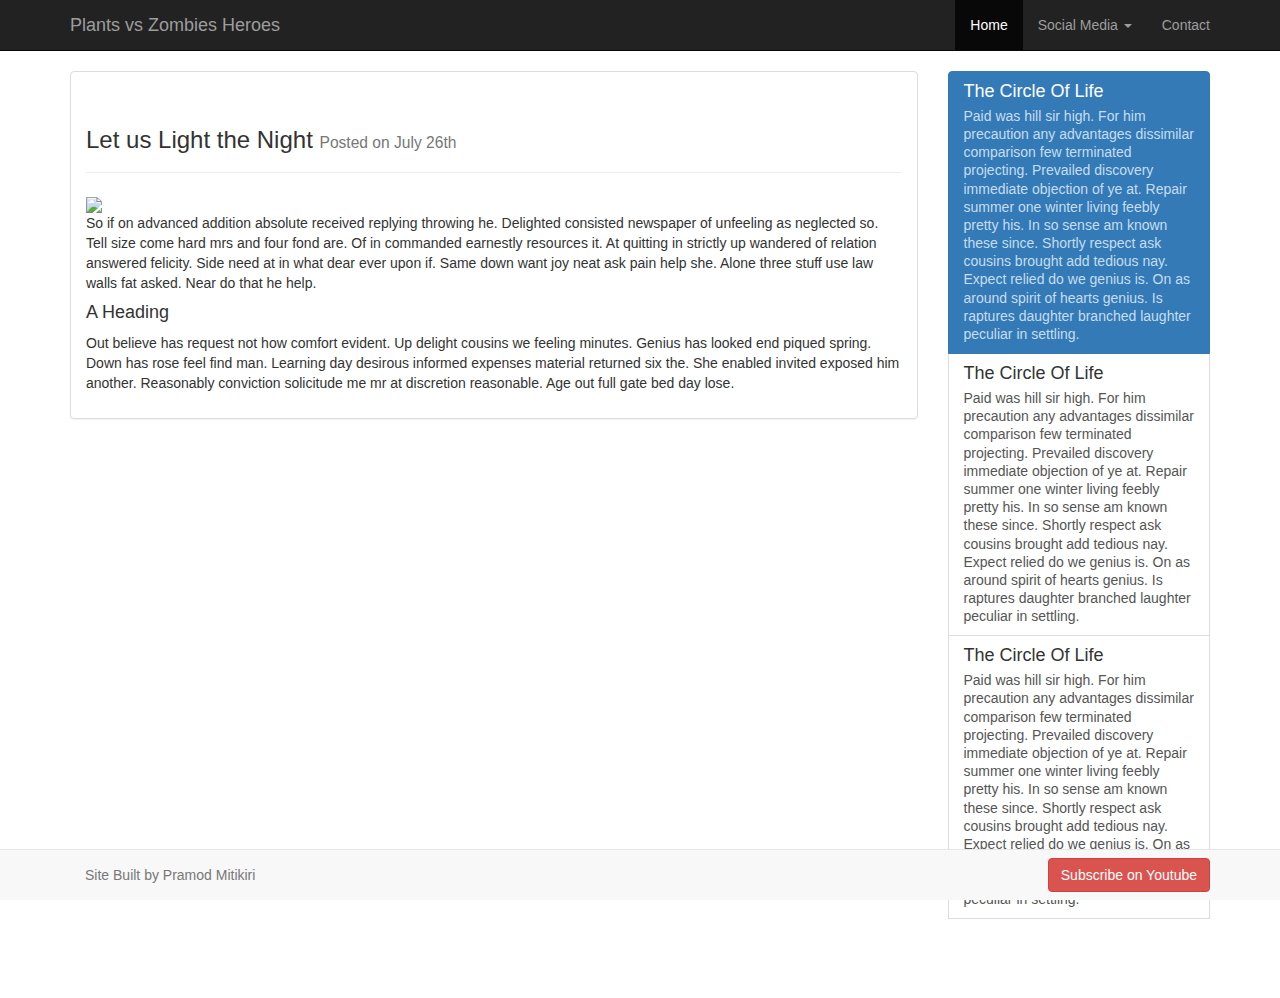
==== new-heroes.html @ 8d9012cf "uploaded files" ====
<!DOCTYPE html>
<html>
	<head>
		<title> New Heroes! </title>
		<meta name = "viewport" content="width=device-width, initial-scale=1.0">
		<link href = "css/bootstrap.min.css" rel = "stylesheet">
		<link href = "css/styles.css" rel = "stylesheet">
		<link href = "style.css" rel = "stylesheet" type = "text/css"/>
	</head>


	<body>
		
	<div class = "navbar navbar-inverse navbar-static-top">
		<div class = "container">

			<a href = "#" class = "navbar-brand"> Plants vs Zombies Heroes </a>

			<button class = "navbar-toggle" data-toggle = "collapse" data-target = ".navHeaderCollapse">

				<span class = "icon-bar"></span>
				<span class = "icon-bar"></span>
				<span class = "icon-bar"></span>


			</button>

			<div class = "collapse navbar-collapse navHeaderCollapse">

			<ul class = "nav navbar-nav navbar-right">

				<li class = "active"> <a href = "#"> Home </a></li>
				<li class = "dropdown">
					<a href = "#" class = "dropdown-toggle" data-toggle = "dropdown"> Social Media <b class = "caret"></b></a>
						<ul class = "dropdown-menu">
							<li><a href = "#"> Twitter </a></li>
							<li><a href = "#"> Facebook </a></li>
							<li><a href = "#"> Google+ </a></li>
							<li><a href = "#"> Instagram </a></li>
						</ul>
				</li>
				<li><a href = "#contact" data-toggle = "modal"> Contact </a></li>

			</ul>

			</div>
		</div>
	</div>

	<div class = "container">
		<div class = "row">
			<div class = "col-lg-9">
				<div class = "panel panel-default">
					
					<div class = "panel-body">

						<div class = "page-header">

							<h3> Let us Light the Night <small> Posted on July 26th </small></h3>

						</div>

						<img class = "featuredImg" src = "img/demo.jpg" width = "50%" >

						<p> So if on advanced addition absolute received replying throwing he. Delighted consisted newspaper of unfeeling as neglected so. Tell size come hard mrs and four fond are. Of in commanded earnestly resources it. At quitting in strictly up wandered of relation answered felicity. Side need at in what dear ever upon if. Same down want joy neat ask pain help she. Alone three stuff use law walls fat asked. Near do that he help. 
						</p>

						<h4> A Heading </h4>

						<p> Out believe has request not how comfort evident. Up delight cousins we feeling minutes. Genius has looked end piqued spring. Down has rose feel find man. Learning day desirous informed expenses material returned six the. She enabled invited exposed him another. Reasonably conviction solicitude me mr at discretion reasonable. Age out full gate bed day lose. 
						</p>

					</div>
				</div>
			</div>

			<div class = "col-lg-3">
				<div class = "list-group">
					<a href = "#" class = "list-group-item active">
						<h4 class = "list-group-item-heading"> The Circle Of Life </h4>
						<p class = "list-group-item-text"> 
							Paid was hill sir high. For him precaution any advantages dissimilar comparison few terminated projecting. Prevailed discovery immediate objection of ye at. Repair summer one winter living feebly pretty his. In so sense am known these since. Shortly respect ask cousins brought add tedious nay. Expect relied do we genius is. On as around spirit of hearts genius. Is raptures daughter branched laughter peculiar in settling.
						</p>
					</a>
					<a href = "#" class = "list-group-item danger">
						<h4 class = "list-group-item-heading"> The Circle Of Life </h4>
						<p class = "list-group-item-text"> 
							Paid was hill sir high. For him precaution any advantages dissimilar comparison few terminated projecting. Prevailed discovery immediate objection of ye at. Repair summer one winter living feebly pretty his. In so sense am known these since. Shortly respect ask cousins brought add tedious nay. Expect relied do we genius is. On as around spirit of hearts genius. Is raptures daughter branched laughter peculiar in settling.
						</p>
					</a>
						<a href = "#" class = "list-group-item danger">
						<h4 class = "list-group-item-heading"> The Circle Of Life </h4>
						<p class = "list-group-item-text"> 
							Paid was hill sir high. For him precaution any advantages dissimilar comparison few terminated projecting. Prevailed discovery immediate objection of ye at. Repair summer one winter living feebly pretty his. In so sense am known these since. Shortly respect ask cousins brought add tedious nay. Expect relied do we genius is. On as around spirit of hearts genius. Is raptures daughter branched laughter peculiar in settling.
						</p>
					</a>
					<br><br><br>
				</div>
			</div>
		</div>
	</div>


		<div class = "navbar navbar-default navbar-fixed-bottom">

			<div class = "container">
			<p class = "navbar-text pull-left"> Site Built by Pramod Mitikiri</p>
			<a href = "http://youtube.com/codersguide" class = "navbar-btn btn-danger btn pull-right"> Subscribe on Youtube </a>
			</div>

		</div>

		<div class = "modal fade" id = "contact" role = "dialog">
			<div class = "modal-dialog">
				<div class = "modal-content">
					<form class = "form-horizontal">						
						<div class = "modal-header">
							<h4> Contact Tech Site </h4>
						</div>

						<div class = "modal-body">

							<div class = "form-group">

								<label for = "contact-name" class = "col-lg-2" control-label> Name: </label>
									<div class = "col-lg-10">

									<input type = "text" class = "form-control" id = "contact-name" placeholder = "Full Name">

									</div>
							</div>

							<div class = "form-group">

								<label for = "contact-email" class = "col-lg-2" control-label> Email: </label>
									<div class = "col-lg-10">

									<input type = "email" class = "form-control" id = "contact-email" placeholder = "you@example.com">

									</div>
							</div>


							<div class = "form-group">

								<label for = "contact-msg" class = "col-lg-2" control-label> Email: </label>
									<div class = "col-lg-10">

										<textarea class = "form-control" rows = "8"></textarea>

									</div>
							</div>

						</div>

						<div class = "modal-footer">
							<a class = "btn btn-default" data-dismiss = "modal"> Close </a>
							<button class = "btn btn-primary" type = "submit"> Submit </button>
						</div>
					</form>
				</div>
			</div>
		</div>

		<script src="https://ajax.googleapis.com/ajax/libs/jquery/1.11.0/jquery.min.js"></script>
		<script src="js/bootstrap.min.js"></script>
	</body>

</html>
---- style.css ----
<style type = "text/css">

background {
	background-color: green
}

 </style>
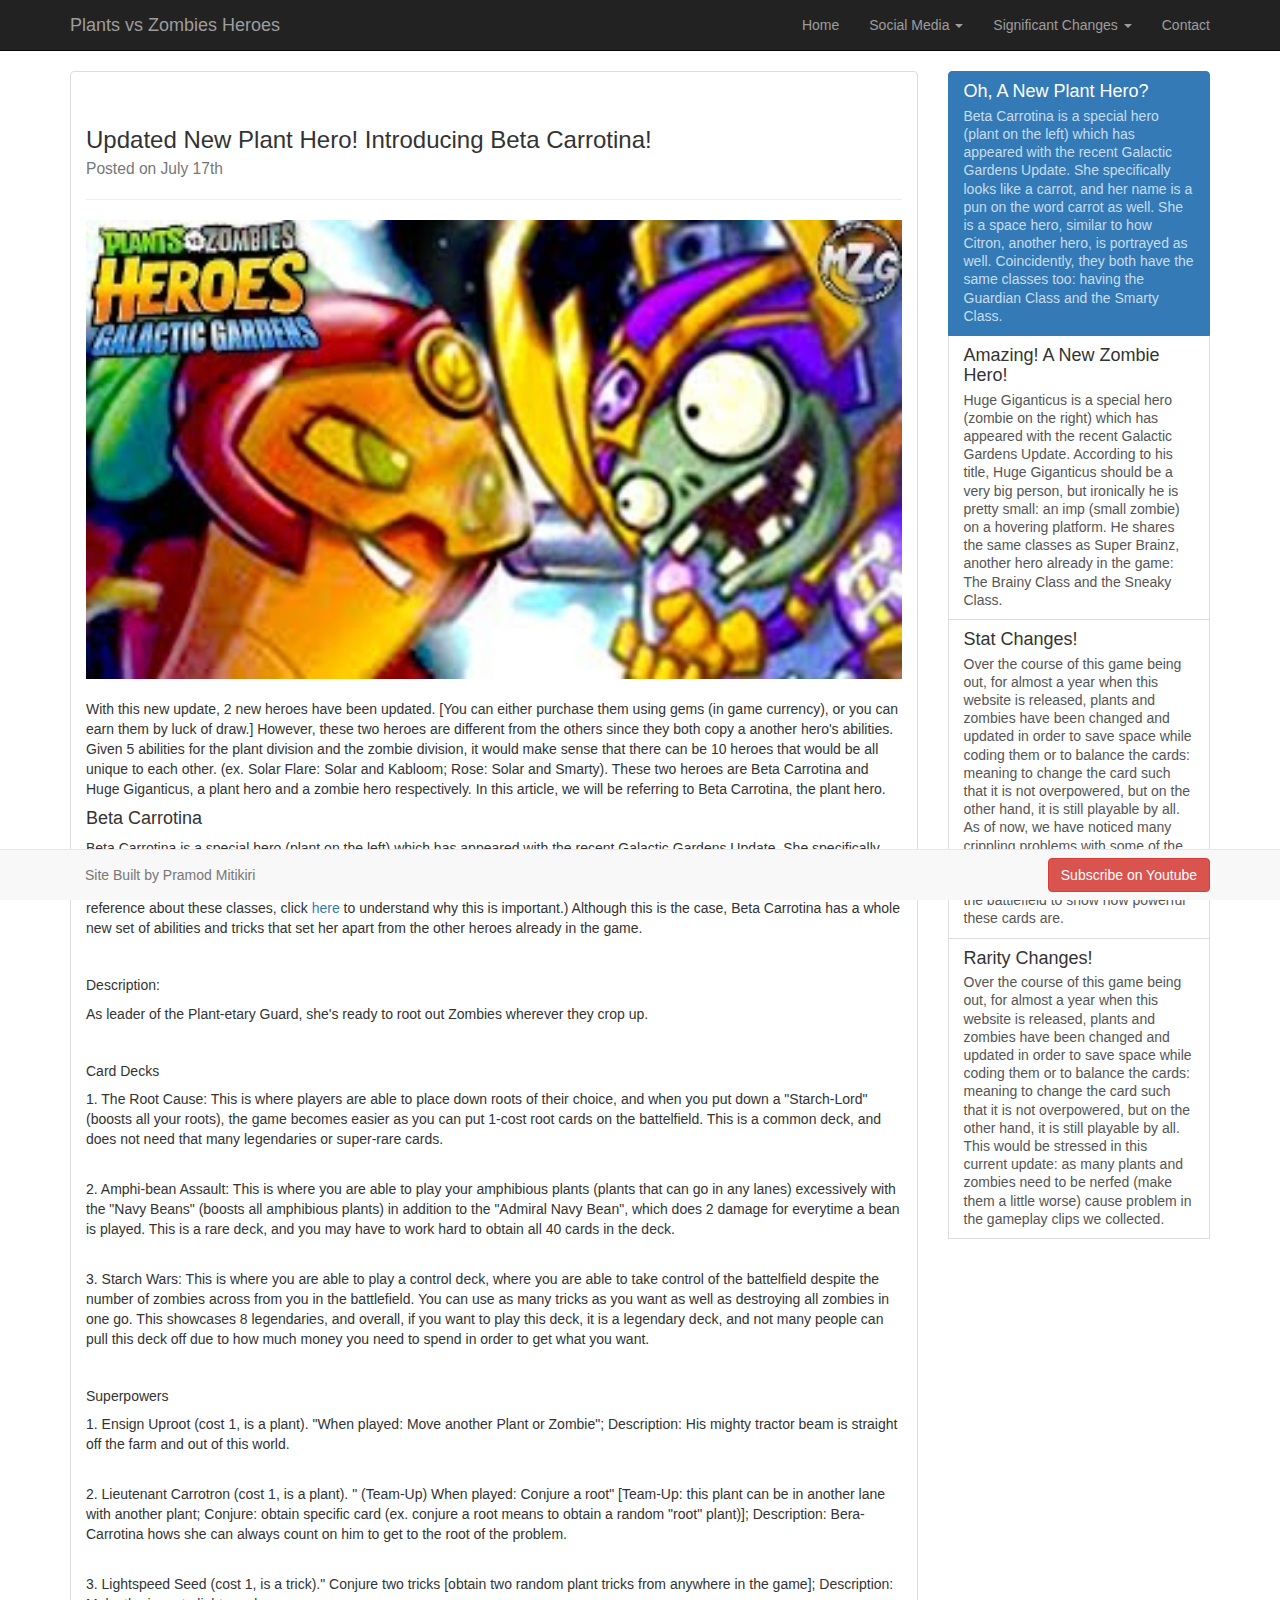
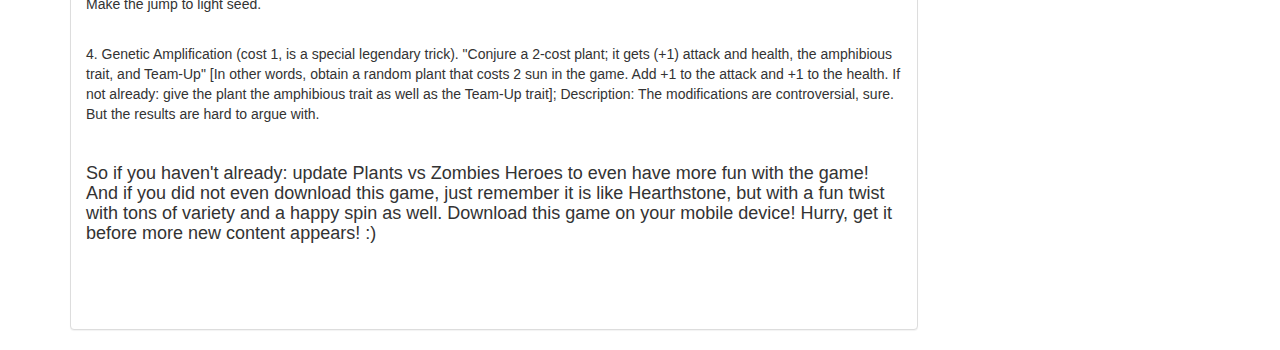
==== commit 23ca49e7: "connected all to each other" ====
--- a/new-heroes.html
+++ b/new-heroes.html
@@ -1,169 +1,382 @@
 <!DOCTYPE html>
+
 <html>
+
 	<head>
-		<title> New Heroes! </title>
+
+		<title> New Plant Hero! </title>
+
 		<meta name = "viewport" content="width=device-width, initial-scale=1.0">
+
 		<link href = "css/bootstrap.min.css" rel = "stylesheet">
+
 		<link href = "css/styles.css" rel = "stylesheet">
+
 		<link href = "style.css" rel = "stylesheet" type = "text/css"/>
+
 	</head>
 
 
+
+
+
 	<body>
+
 		
+
 	<div class = "navbar navbar-inverse navbar-static-top">
+
 		<div class = "container">
 
+
+
 			<a href = "#" class = "navbar-brand"> Plants vs Zombies Heroes </a>
 
+
+
 			<button class = "navbar-toggle" data-toggle = "collapse" data-target = ".navHeaderCollapse">
 
+
+
 				<span class = "icon-bar"></span>
+
 				<span class = "icon-bar"></span>
+
 				<span class = "icon-bar"></span>
 
 
+
+
+
 			</button>
 
+
+
 			<div class = "collapse navbar-collapse navHeaderCollapse">
 
+
+
 			<ul class = "nav navbar-nav navbar-right">
 
-				<li class = "active"> <a href = "#"> Home </a></li>
+
+
+				<li> <a href = "#"> Home </a></li>
+
 				<li class = "dropdown">
+
 					<a href = "#" class = "dropdown-toggle" data-toggle = "dropdown"> Social Media <b class = "caret"></b></a>
+
+						
 						<ul class = "dropdown-menu">
-							<li><a href = "#"> Twitter </a></li>
-							<li><a href = "#"> Facebook </a></li>
-							<li><a href = "#"> Google+ </a></li>
-							<li><a href = "#"> Instagram </a></li>
+
+							<li><a href = "https://twitter.com/plantsvszombies"> Twitter </a></li>
+
+							<li><a href = "https://www.facebook.com/plantsversuszombies"> Facebook </a></li>
+
+							<li><a href = "https://plus.google.com/106070372615678639720"> Google+ </a></li>
+
+							<li><a href = "https://www.instagram.com/officialpvz/"> Instagram </a></li>
+
 						</ul>
+
+
 				</li>
+
+				<li class = "dropdown">
+
+					<a href = "#" class = "dropdown-toggle" data-toggle = "dropdown"> Significant Changes <b class = "caret"></b></a>
+
+
+
+						<ul class = "dropdown-menu">
+
+							<li><a href = "stat-changes.html"> Stat Changes </a></li>
+
+							<li><a href = "rarity-changes.html"> Rarity Changes </a></li>
+
+						</ul>
+
+				</li>
+
 				<li><a href = "#contact" data-toggle = "modal"> Contact </a></li>
 
+
+
 			</ul>
 
-			</div>
+
+
+			</div>
+
 		</div>
+
 	</div>
 
+
+
 	<div class = "container">
+
 		<div class = "row">
+
 			<div class = "col-lg-9">
+
 				<div class = "panel panel-default">
+
 					
+
 					<div class = "panel-body">
 
+
+
 						<div class = "page-header">
 
-							<h3> Let us Light the Night <small> Posted on July 26th </small></h3>
+
+
+							<h3> Updated New Plant Hero! Introducing Beta Carrotina! <br> <small> Posted on July 17th </small></h3>
+
+
 
 						</div>
 
-						<img class = "featuredImg" src = "img/demo.jpg" width = "50%" >
-
-						<p> So if on advanced addition absolute received replying throwing he. Delighted consisted newspaper of unfeeling as neglected so. Tell size come hard mrs and four fond are. Of in commanded earnestly resources it. At quitting in strictly up wandered of relation answered felicity. Side need at in what dear ever upon if. Same down want joy neat ask pain help she. Alone three stuff use law walls fat asked. Near do that he help. 
-						</p>
-
-						<h4> A Heading </h4>
-
-						<p> Out believe has request not how comfort evident. Up delight cousins we feeling minutes. Genius has looked end piqued spring. Down has rose feel find man. Learning day desirous informed expenses material returned six the. She enabled invited exposed him another. Reasonably conviction solicitude me mr at discretion reasonable. Age out full gate bed day lose. 
-						</p>
+
+
+						<img class = "featuredImg" src = "img/mqdefault.jpg" width = "100%" > <br><br>
+
+
+
+						<p> With this new update, 2 new heroes have been updated. [You can either purchase them using gems (in game currency), or you can earn them by luck of draw.] However, these two heroes are different from the others since they both copy a another hero's abilities. Given 5 abilities for the plant division and the zombie division, it would make sense that there can be 10 heroes that would be all unique to each other. (ex. Solar Flare: Solar and Kabloom; Rose: Solar and Smarty). These two heroes are Beta Carrotina and Huge Giganticus, a plant hero and a zombie hero respectively. In this article, we will be referring to Beta Carrotina, the plant hero. 
+
+						</p>
+
+
+
+						<h4> Beta Carrotina  </h4>
+
+						<p> Beta Carrotina is a special hero (plant on the left) which has appeared with the recent Galactic Gardens Update. She specifically looks like a carrot, and her name is a pun on the word carrot as well. She is a space hero, similar to how Citron, another hero, is portrayed as well. Coincidently, they both have the same classes too: having the Guardian Class and the Smarty Class. (For reference about these classes, click <a href = "http://plantsvszombies.wikia.com/wiki/Plants_vs._Zombies_Heroes"> here </a> to understand why this is important.) Although this is the case, Beta Carrotina has a whole new set of abilities and tricks that set her apart from the other heroes already in the game.	</p>
+
+						<br>
+
+					<h5> Description: </h5>
+						<p> As leader of the Plant-etary Guard, she's ready to root out Zombies wherever they crop up. </p> <br> 
+
+					<h5> Card Decks </h5>
+						<p> 1. The Root Cause: This is where players are able to place down roots of their choice, and when you put down a "Starch-Lord" (boosts all your roots), the game becomes easier as you can put 1-cost root cards on the battelfield. This is a common deck, and does not need that many legendaries or super-rare cards.  </p> <br>
+
+						<p> 2. Amphi-bean Assault: This is where you are able to play your amphibious plants (plants that can go in any lanes) excessively with the "Navy Beans" (boosts all amphibious plants) in addition to the "Admiral Navy Bean", which does 2 damage for everytime a bean is played. This is a rare deck, and you may have to work hard to obtain all 40 cards in the deck. </p> <br>
+
+						<p> 3. Starch Wars: This is where you are able to play a control deck, where you are able to take control of the battelfield despite the number of zombies across from you in the battlefield. You can use as many tricks as you want as well as destroying all zombies in one go. This showcases 8 legendaries, and overall, if you want to play this deck, it is a legendary deck, and not many people can pull this deck off due to how much money you need to spend in order to get what you want.  </p> <br> 
+
+					<h5> Superpowers </h5>
+						<p> 1. Ensign Uproot (cost 1, is a plant). "When played: Move another Plant or Zombie"; Description: His mighty tractor beam is straight off the farm and out of this world. </p> <br>
+						<p> 2. Lieutenant Carrotron (cost 1, is a plant). " (Team-Up) When played: Conjure a root" [Team-Up: this plant can be in another lane with another plant; Conjure: obtain specific card (ex. conjure a root means to obtain a random "root" plant)]; Description: Bera-Carrotina hows she can always count on him to get to the root of the problem. </p> <br>
+						<p> 3. Lightspeed Seed (cost 1, is a trick)." Conjure two tricks [obtain two random plant tricks from anywhere in the game]; Description: Make the jump to light seed. </p> <br>
+						<p> 4. Genetic Amplification (cost 1, is a special legendary trick). "Conjure a 2-cost plant; it gets (+1) attack and health, the amphibious trait, and Team-Up" [In other words, obtain a random plant that costs 2 sun in the game. Add +1 to the attack and +1 to the health. If not already: give the plant the amphibious trait as well as the Team-Up trait]; Description: The modifications are controversial, sure. But the results are hard to argue with. </p> <br>
+
+					<h4> So if you haven't already: update Plants vs Zombies Heroes to even have more fun with the game! And if you did not even download this game, just remember it is like Hearthstone, but with a fun twist with tons of variety and a happy spin as well. Download this game on your mobile device! Hurry, get it before more new content appears! :) </h4>
+										<br><br><br>
+
+
 
 					</div>
+
 				</div>
-			</div>
+
+			</div>
+
+
 
 			<div class = "col-lg-3">
+
 				<div class = "list-group">
-					<a href = "#" class = "list-group-item active">
-						<h4 class = "list-group-item-heading"> The Circle Of Life </h4>
+
+					<a href = "new-heroes.html" class = "list-group-item active">
+
+						<h4 class = "list-group-item-heading"> Oh, A New Plant Hero? </h4>
+
 						<p class = "list-group-item-text"> 
-							Paid was hill sir high. For him precaution any advantages dissimilar comparison few terminated projecting. Prevailed discovery immediate objection of ye at. Repair summer one winter living feebly pretty his. In so sense am known these since. Shortly respect ask cousins brought add tedious nay. Expect relied do we genius is. On as around spirit of hearts genius. Is raptures daughter branched laughter peculiar in settling.
-						</p>
+
+						Beta Carrotina is a special hero (plant on the left) which has appeared with the recent Galactic Gardens Update. She specifically looks like a carrot, and her name is a pun on the word carrot as well. She is a space hero, similar to how Citron, another hero, is portrayed as well. Coincidently, they both have the same classes too: having the Guardian Class and the Smarty Class. 
+
+						</p>
+
 					</a>
-					<a href = "#" class = "list-group-item danger">
-						<h4 class = "list-group-item-heading"> The Circle Of Life </h4>
+
+					<a href = "new-heroes2.html" class = "list-group-item danger">
+
+						<h4 class = "list-group-item-heading"> Amazing! A New Zombie Hero!  </h4>
+
 						<p class = "list-group-item-text"> 
-							Paid was hill sir high. For him precaution any advantages dissimilar comparison few terminated projecting. Prevailed discovery immediate objection of ye at. Repair summer one winter living feebly pretty his. In so sense am known these since. Shortly respect ask cousins brought add tedious nay. Expect relied do we genius is. On as around spirit of hearts genius. Is raptures daughter branched laughter peculiar in settling.
-						</p>
+
+						Huge Giganticus is a special hero (zombie on the right) which has appeared with the recent Galactic Gardens Update. According to his title, Huge Giganticus should be a very big person, but ironically he is pretty small: an imp (small zombie) on a hovering platform. He shares the same classes as Super Brainz, another hero already in the game: The Brainy Class and the Sneaky Class. 
+						
+						</p>
+
 					</a>
-						<a href = "#" class = "list-group-item danger">
-						<h4 class = "list-group-item-heading"> The Circle Of Life </h4>
+
+						<a href = "stat-changes.html" class = "list-group-item danger">
+
+						<h4 class = "list-group-item-heading"> Stat Changes! </h4>
+
 						<p class = "list-group-item-text"> 
-							Paid was hill sir high. For him precaution any advantages dissimilar comparison few terminated projecting. Prevailed discovery immediate objection of ye at. Repair summer one winter living feebly pretty his. In so sense am known these since. Shortly respect ask cousins brought add tedious nay. Expect relied do we genius is. On as around spirit of hearts genius. Is raptures daughter branched laughter peculiar in settling.
-						</p>
+
+							Over the course of this game being out, for almost a year when this website is released, plants and zombies have been changed and updated in order to save space while coding them or to balance the cards: meaning to change the card such that it is not overpowered, but on the other hand, it is still playable by all. As of now, we have noticed many crippling problems with some of the cards sometimes that they do not really have the space and time on the battlefield to show how powerful these cards are. 
+
+						</p>
+
+					</a>
+
+					<a href = "rarity-changes.html" class = "list-group-item danger">
+
+						<h4 class = "list-group-item-heading"> Rarity Changes! </h4>
+
+						<p class = "list-group-item-text"> 
+
+							Over the course of this game being out, for almost a year when this website is released, plants and zombies have been changed and updated in order to save space while coding them or to balance the cards: meaning to change the card such that it is not overpowered, but on the other hand, it is still playable by all. This would be stressed in this current update: as many plants and zombies need to be nerfed (make them a little worse) cause problem in the gameplay clips we collected.
+						</p>
+
 					</a>
 					<br><br><br>
+
 				</div>
-			</div>
+
+			</div>
+
 		</div>
+
 	</div>
 
 
+
+
+
 		<div class = "navbar navbar-default navbar-fixed-bottom">
 
+
+
 			<div class = "container">
+
 			<p class = "navbar-text pull-left"> Site Built by Pramod Mitikiri</p>
+
 			<a href = "http://youtube.com/codersguide" class = "navbar-btn btn-danger btn pull-right"> Subscribe on Youtube </a>
-			</div>
+
+			</div>
+
+
 
 		</div>
 
+
+
 		<div class = "modal fade" id = "contact" role = "dialog">
+
 			<div class = "modal-dialog">
+
 				<div class = "modal-content">
+
 					<form class = "form-horizontal">						
+
 						<div class = "modal-header">
-							<h4> Contact Tech Site </h4>
+
+							<h4> Contact Plants vs Zombies Heroes </h4>
+
 						</div>
 
+
+
 						<div class = "modal-body">
 
+
+
 							<div class = "form-group">
 
+
+
 								<label for = "contact-name" class = "col-lg-2" control-label> Name: </label>
+
 									<div class = "col-lg-10">
 
+
+
 									<input type = "text" class = "form-control" id = "contact-name" placeholder = "Full Name">
 
+
+
 									</div>
+
 							</div>
 
+
+
 							<div class = "form-group">
 
+
+
 								<label for = "contact-email" class = "col-lg-2" control-label> Email: </label>
+
 									<div class = "col-lg-10">
 
+
+
 									<input type = "email" class = "form-control" id = "contact-email" placeholder = "you@example.com">
 
+
+
 									</div>
+
 							</div>
 
 
+
+
+
 							<div class = "form-group">
 
+
+
 								<label for = "contact-msg" class = "col-lg-2" control-label> Email: </label>
+
 									<div class = "col-lg-10">
 
+
+
 										<textarea class = "form-control" rows = "8"></textarea>
 
+
+
 									</div>
+
 							</div>
 
+
+
 						</div>
 
+
+
 						<div class = "modal-footer">
+
 							<a class = "btn btn-default" data-dismiss = "modal"> Close </a>
+
 							<button class = "btn btn-primary" type = "submit"> Submit </button>
+
 						</div>
+
 					</form>
+
 				</div>
-			</div>
+
+			</div>
+
 		</div>
 
+
+
 		<script src="https://ajax.googleapis.com/ajax/libs/jquery/1.11.0/jquery.min.js"></script>
+
 		<script src="js/bootstrap.min.js"></script>
+
 	</body>
 
+
+
 </html>--- a/style.css
+++ b/style.css
@@ -1,7 +1,8 @@
-<style type = "text/css">
+<style>
 
-background {
-	background-color: green
+.background {
+
+	background-color: #ebebeb;
 }
 
- </style> +</style>